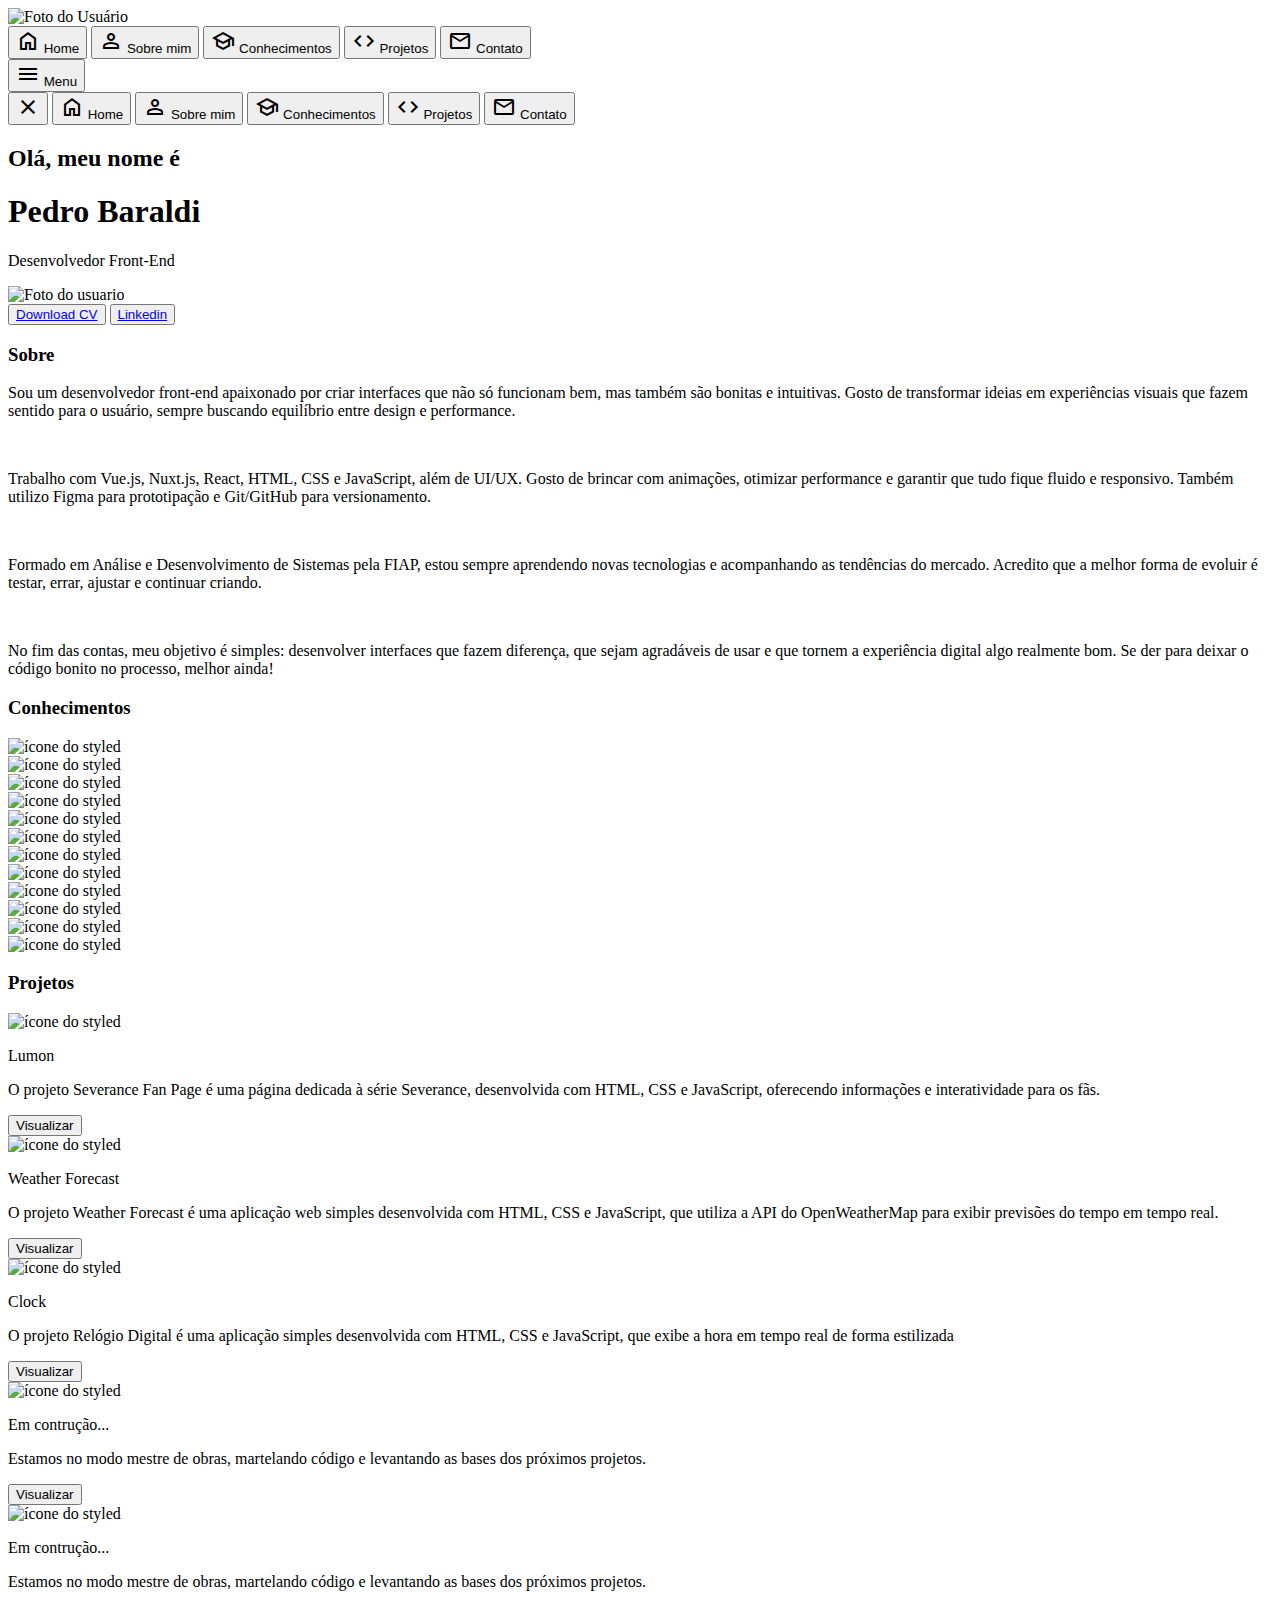
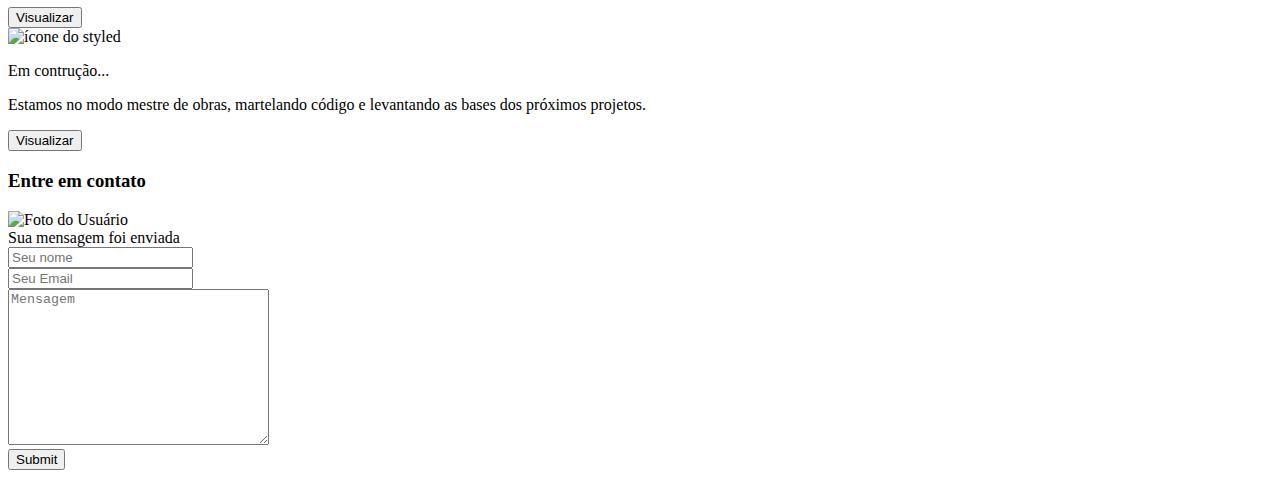
==== index.html @ 001a25ea "Add files via upload" ====
<!DOCTYPE html>
<html lang="en">

<head>
  <meta charset="UTF-8">
  <meta name="viewport" content="width=device-width, initial-scale=1.0">
  <title>Portifólio | Pedro Baraldi</title>
  <link rel="stylesheet" href="./style.css">
  <link rel="icon" type="image/x-icon" href="./img/favicon.png">
  <link rel="stylesheet"
    href="https://fonts.googleapis.com/css2?family=Material+Symbols+Outlined:opsz,wght,FILL,GRAD@48,400,0,0" />

</head>

<body>
  <aside class="sidebar">
    <header class="sidebar-header">
      <img class="logo-img" src="./img/home-img.png" alt="Foto do Usuário" />
    </header>
    <nav>
      <button onclick="scrollToSection('home')">
        <span>
          <i class="material-symbols-outlined">Home</i>
          <span>Home</span>
        </span>
      </button>
      <button onclick="scrollToSection('about')">
        <span>
          <i class="material-symbols-outlined">person</i>
          <span>Sobre mim</span>
        </span>
      </button>
      <button onclick="scrollToSection('skills')">
        <span>
          <i class="material-symbols-outlined">School</i>
          <span>Conhecimentos</span>
        </span>
      </button>
      <button onclick="scrollToSection('projects')">
        <span>
          <i class="material-symbols-outlined">code</i>
          <span>Projetos</span>
        </span>
      </button>
      <button onclick="scrollToSection('contact')">
        <span>
          <i class="material-symbols-outlined">email</i>
          <span>Contato</span>
        </span>
      </button>
    </nav>
  </aside>
  <!-- Criando um menu mobile -->
  <button class="button-mobile" onclick="toggleMenu()">
    <i class="material-symbols-outlined">menu</i>
    <span>Menu</span>
  </button>
  <nav class="menu-mobile" id="menu-mobile">
    <button onclick="toggleMenu()" class="button-close">
      <span><i class="material-symbols-outlined">close</i></span>
    </button>
    <button onclick="scrollToSection('home')">
      <span>
        <i class="material-symbols-outlined">Home</i>
        <span>Home</span>
      </span>
    </button>
    <button onclick="scrollToSection('about')">
      <span>
        <i class="material-symbols-outlined">person</i>
        <span>Sobre mim</span>
      </span>
    </button>
    <button onclick="scrollToSection('skills')">
      <span>
        <i class="material-symbols-outlined">School</i>
        <span>Conhecimentos</span>
      </span>
    </button>
    <button onclick="scrollToSection('projects')">
      <span>
        <i class="material-symbols-outlined">code</i>
        <span>Projetos</span>
      </span>
    </button>
    <button onclick="scrollToSection('contact')">
      <span>
        <i class="material-symbols-outlined">email</i>
        <span>Contato</span>
      </span>
    </button>

  </nav>
  <main class="main">

    <section id="home">
      <div class="parent-home">

        <div class="div1-home">

          <h2>Olá, meu nome é</h2>

          <h1 class="cssanimation typing">Pedro Baraldi</h1>
          <p>Desenvolvedor Front-End</p>
        </div>

        <div class="div2-home">

          <img class="photo" src="./img/home-img.png" alt="Foto do usuario">
        </div>

        <div class="div4-home">

          <button class="home-button">
            <a class="download" href="./download/Curriculo.pdf" download="Curriculo">
              <span>Download CV</span>
            </a>
          </button>

          <button class="home-button">
            <a class="linkedin" href="https://www.linkedin.com/in/pedro-baraldi-sa/">
              <span>Linkedin</span>
            </a>
          </button>

        </div>
      </div>


      <section id="about">
        <div class="parent-about">




          <div class="text-about">
            <div class="div1-about">
              <h3>Sobre</h3>
            </div>
            <p class="p-about">
              Sou um desenvolvedor front-end apaixonado por criar interfaces que não só funcionam bem, mas
              também são bonitas e intuitivas. Gosto de transformar ideias em experiências visuais que fazem sentido
              para o usuário, sempre buscando equilíbrio entre design e performance.
            </p>
            <br>
            <p class="p-about">
              Trabalho com Vue.js, Nuxt.js, React, HTML, CSS e JavaScript, além de UI/UX. Gosto de brincar com
              animações, otimizar performance e garantir que tudo fique fluido e responsivo. Também utilizo Figma
              para prototipação e Git/GitHub para versionamento.
            </p>
            <br>
            <p class="p-about">
              Formado em Análise e Desenvolvimento de Sistemas pela FIAP, estou sempre aprendendo novas
              tecnologias e acompanhando as tendências do mercado. Acredito que a melhor forma de evoluir é
              testar, errar, ajustar e continuar criando.
            </p>
            <br>
            <p class="p-about">
              No fim das contas, meu objetivo é simples: desenvolver interfaces que fazem diferença, que sejam
              agradáveis de usar e que tornem a experiência digital algo realmente bom. Se der para deixar o código
              bonito no processo, melhor ainda!
            </p>
          </div>

        </div>
      </section>

      <section id="skills">



        <div class="parent-skills">

          <div class="div1-skills">
            <h3>Conhecimentos</h3>
            <p></p>
          </div>



          <div class="div3-skills">
            <article class="article-skills">
              <img src="./img/html.png" alt="ícone do styled" />

            </article>

            <article class="article-skills">
              <img src="./img/css.png" alt="ícone do styled" />

            </article>

            <article class="article-skills">
              <img src="./img/javascript.png" alt="ícone do styled" />

            </article>

            <article class="article-skills">
              <img src="./img/sass.png" alt="ícone do styled" />

            </article>

            <article class="article-skills">
              <img src="./img/react.png" alt="ícone do styled" />

            </article>

            <article class="article-skills">
              <img src="./img/nextjs.png" alt="ícone do styled" />

            </article>

            <article class="article-skills">
              <img src="./img/vue.png" alt="ícone do styled" />

            </article>

            <article class="article-skills">
              <img src="./img/nuxt.png" alt="ícone do styled" />

            </article>

            <article class="article-skills">
              <img src="./img/firebase.png" alt="ícone do styled" />

            </article>

            <article class="article-skills">
              <img src="./img/figma.png" alt="ícone do styled" />

            </article>

            <article class="article-skills">
              <img src="./img/git.png" alt="ícone do styled" />

            </article>

            <article class="article-skills">
              <img src="./img/sql.png" alt="ícone do styled" />

            </article>

          </div>


        </div>

      </section>



      <section id="projects">


        <div class="parent-projects">
          <div class="div1-projects">
            <h3>Projetos</h3>
          </div>
          <div class="card-projects">
            <div class="card-details">
              <img src="./img/lumon.png" width="110px" height="110px" alt="ícone do styled" />
              <p class="text-title">Lumon</p>
              <p class="text-body">O projeto Severance Fan Page é uma página dedicada à série Severance, desenvolvida
                com HTML, CSS e JavaScript, oferecendo informações e interatividade para os fãs.</p>
            </div>
            <button class="card-button"
              onclick="window.location.href='https://github.com/pedrobaraldi/SeveranceSite'">Visualizar</button>
          </div>
          <div class="card-projects">
            <div class="card-details">
              <img src="./img/clima.png" alt="ícone do styled" />
              <p class="text-title">Weather Forecast</p>
              <p class="text-body">O projeto Weather Forecast é uma aplicação web simples desenvolvida com HTML, CSS e
                JavaScript, que utiliza a API do OpenWeatherMap para exibir previsões do tempo em tempo real.</p>
            </div>
            <button class="card-button"
              onclick="window.location.href='https://pedrobaraldi.github.io/WeatherForecast/'">Visualizar</button>
          </div>
          <div class="card-projects">
            <div class="card-details">
              <img src="./img/relogio.png" alt="ícone do styled" />
              <p class="text-title">Clock</p>
              <p class="text-body">O projeto Relógio Digital é uma aplicação simples desenvolvida com HTML, CSS e
                JavaScript, que exibe a hora em tempo real de forma estilizada</p>
            </div>
            <button class="card-button"
              onclick="window.location.href='https://github.com/pedrobaraldi/Projetos-Portifolio/tree/main/Relogio'">Visualizar</button>
          </div>
          <div class="card-projects">
            <div class="card-details">
              <img src="./img/construcao.png" alt="ícone do styled" />
              <p class="text-title">Em contrução...</p>
              <p class="text-body">Estamos no modo mestre de obras, martelando código e levantando as bases dos próximos
                projetos.</p>
            </div>
            <button class="card-button" onclick="window.location.href='#link'">Visualizar</button>
          </div>
          <div class="card-projects">
            <div class="card-details">
              <img src="./img/construcao.png" alt="ícone do styled" />
              <p class="text-title">Em contrução...</p>
              <p class="text-body">Estamos no modo mestre de obras, martelando código e levantando as bases dos próximos
                projetos.</p>
            </div>
            <button class="card-button" onclick="window.location.href='#link'">Visualizar</button>
          </div>
          <div class="card-projects">
            <div class="card-details">
              <img src="./img/construcao.png" alt="ícone do styled" />
              <p class="text-title">Em contrução...</p>
              <p class="text-body">Estamos no modo mestre de obras, martelando código e levantando as bases dos próximos
                projetos.</p>
            </div>
            <button class="card-button" onclick="window.location.href='#link'">Visualizar</button>
          </div>
        </div>


      </section>




      <section id="contact">
        <div class="parent-contact">
          <h3>Entre em contato</h3>
          <div class="div2-contact">

            <img class="contact-img" src="./img/contact-img.png" alt="Foto do Usuário" />
          </div>

          <div class="div3-contact">
            <div class="container">
              <form action="" id="contactForm">
                <div class="alert">Sua mensagem foi enviada</div>

                <div class="inputBox">
                  <input type="text" id="name" placeholder="Seu nome" />
                </div>

                <div class="inputBox">
                  <input type="email" id="emailid" placeholder="Seu Email" />
                </div>

                <div class="inputBox">
                  <textarea id="msgContent" cols="30" rows="10" placeholder="Mensagem"></textarea>
                </div>

                <div class="inputBox">
                  <button type="submit">Submit</button>
                </div>
              </form>
            </div>

          </div>
        </div>
        </div>
      </section>




  </main>

  <script type="text/javascript" src="https://cdn.jsdelivr.net/npm/@emailjs/browser@4/dist/email.min.js">
  </script>
  <script type="text/javascript">
    (function () {
      emailjs.init({
        publicKey: "7gn5rZ15B04XRr24m",
      });
    })();
  </script>
  <script src="https://cdnjs.cloudflare.com/ajax/libs/firebase/7.14.1-0/firebase.js"></script>
  <script src="script.js"></script>
</body>

</html>
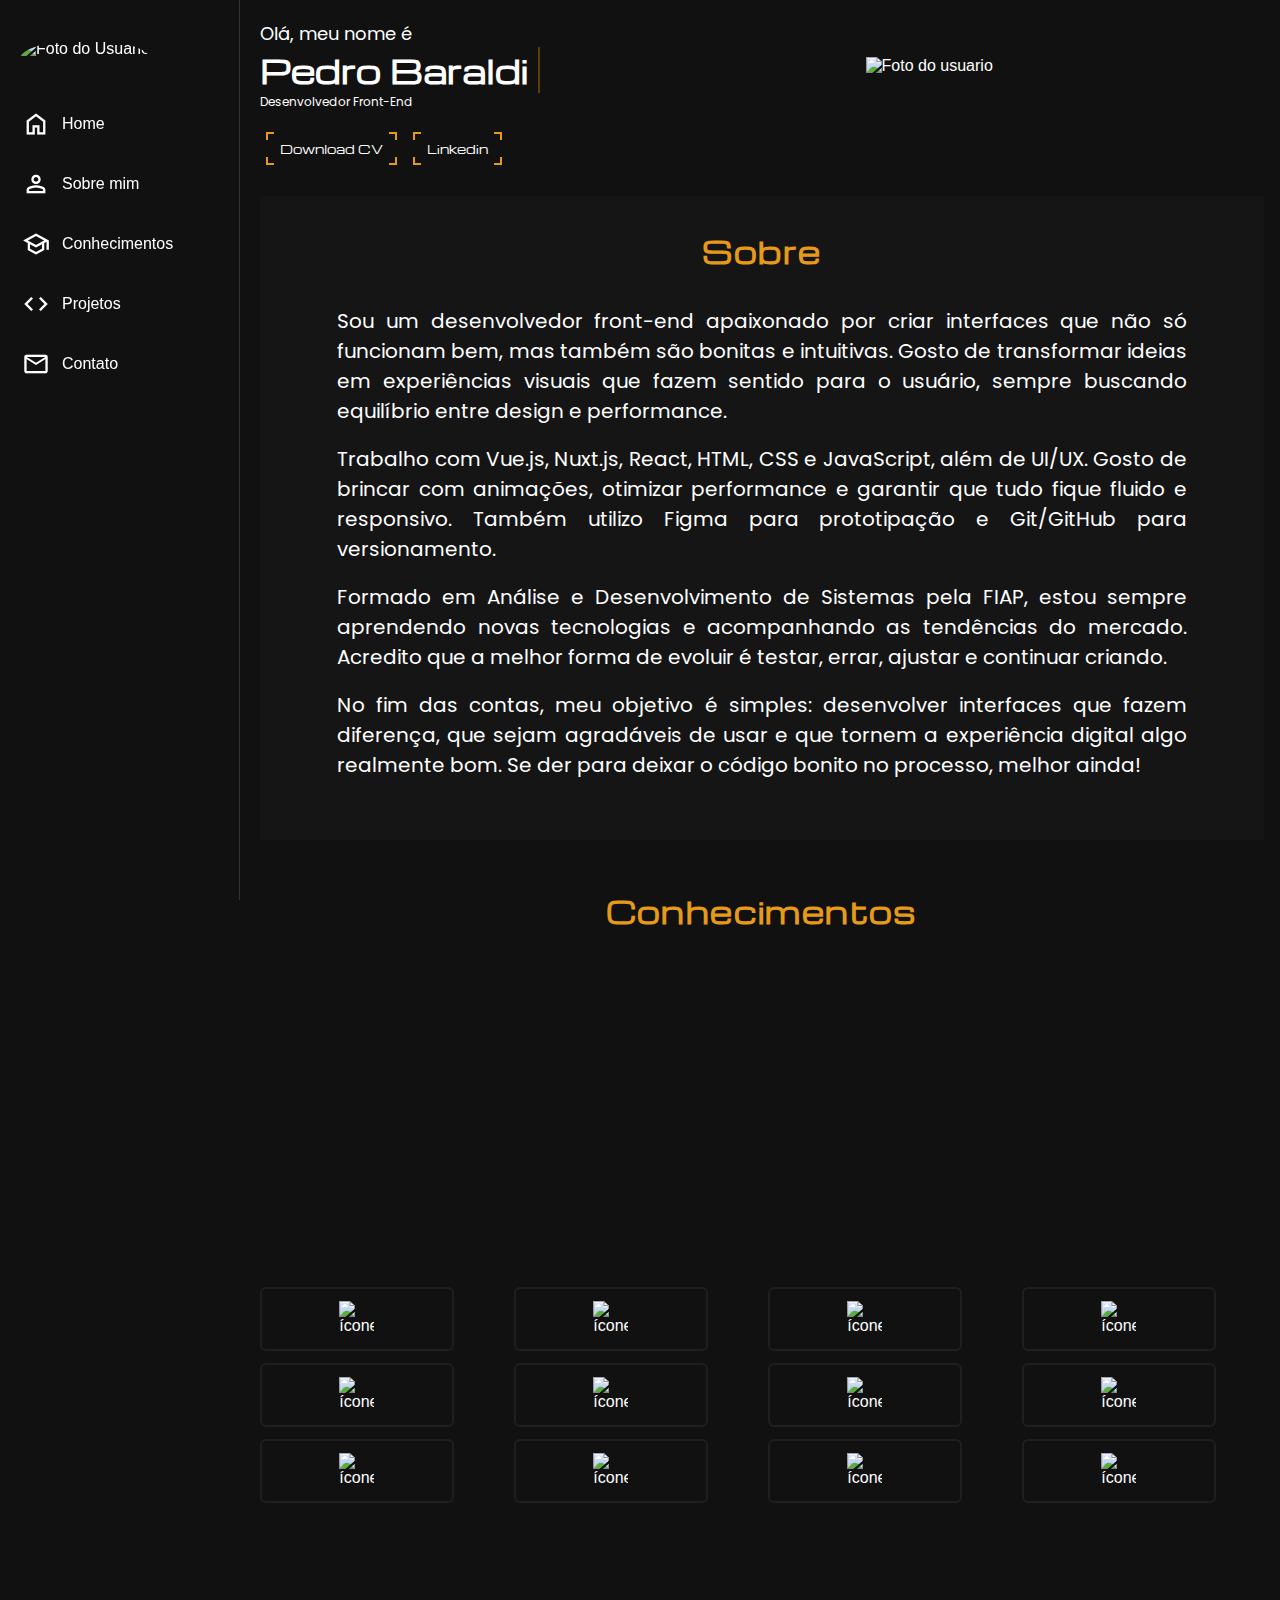
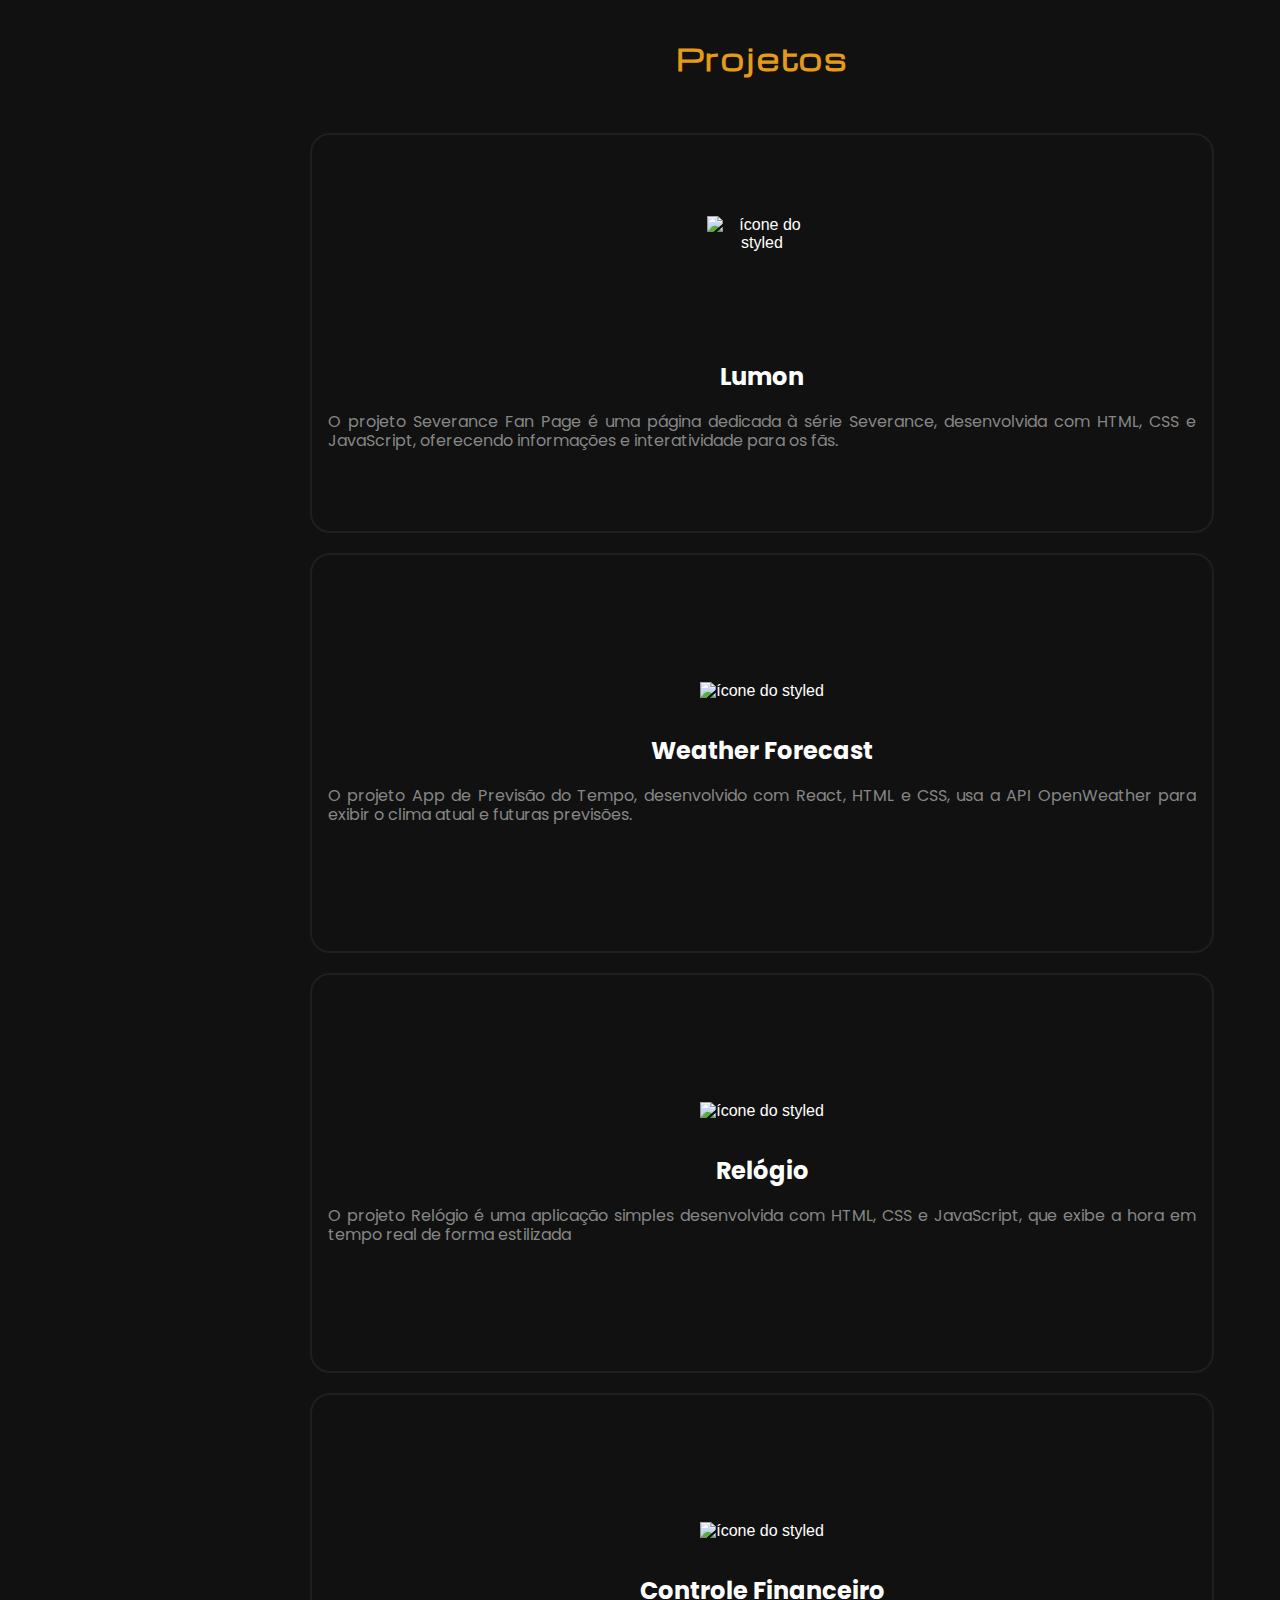
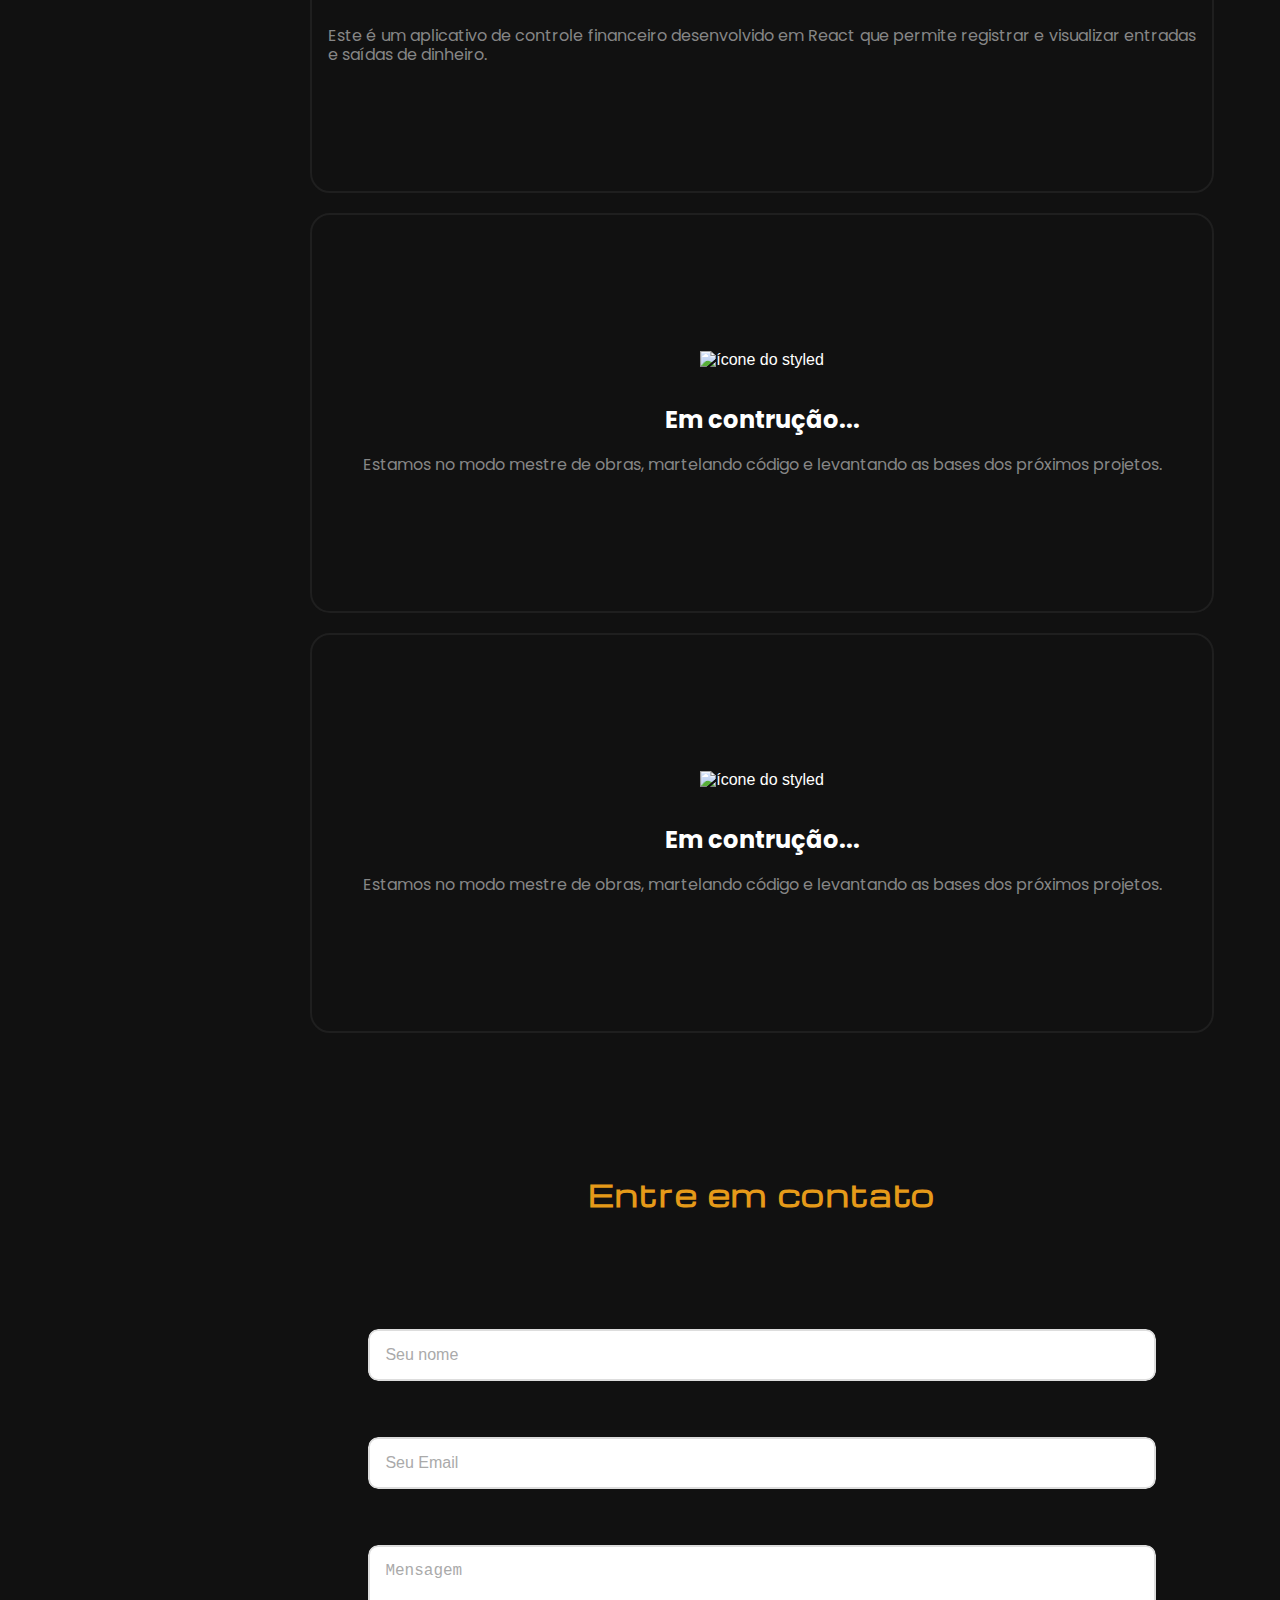
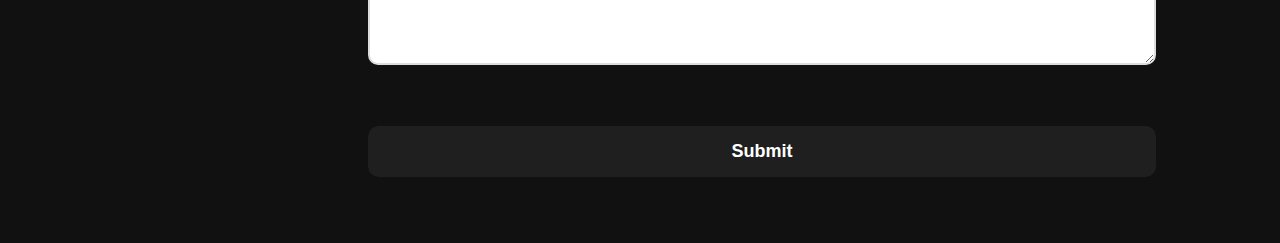
==== commit 3c39714e: "Add files via upload" ====
--- a/index.html
+++ b/index.html
@@ -269,30 +269,28 @@
             <div class="card-details">
               <img src="./img/clima.png" alt="ícone do styled" />
               <p class="text-title">Weather Forecast</p>
-              <p class="text-body">O projeto Weather Forecast é uma aplicação web simples desenvolvida com HTML, CSS e
-                JavaScript, que utiliza a API do OpenWeatherMap para exibir previsões do tempo em tempo real.</p>
+              <p class="text-body">O projeto App de Previsão do Tempo, desenvolvido com React, HTML e CSS, usa a API OpenWeather para exibir o clima atual e futuras previsões.</p>
             </div>
             <button class="card-button"
-              onclick="window.location.href='https://pedrobaraldi.github.io/WeatherForecast/'">Visualizar</button>
+              onclick="window.location.href='https://github.com/pedrobaraldi/weather-forecast'">Visualizar</button>
           </div>
           <div class="card-projects">
             <div class="card-details">
               <img src="./img/relogio.png" alt="ícone do styled" />
-              <p class="text-title">Clock</p>
-              <p class="text-body">O projeto Relógio Digital é uma aplicação simples desenvolvida com HTML, CSS e
+              <p class="text-title">Relógio</p>
+              <p class="text-body">O projeto Relógio é uma aplicação simples desenvolvida com HTML, CSS e
                 JavaScript, que exibe a hora em tempo real de forma estilizada</p>
             </div>
             <button class="card-button"
-              onclick="window.location.href='https://github.com/pedrobaraldi/Projetos-Portifolio/tree/main/Relogio'">Visualizar</button>
-          </div>
-          <div class="card-projects">
-            <div class="card-details">
-              <img src="./img/construcao.png" alt="ícone do styled" />
-              <p class="text-title">Em contrução...</p>
-              <p class="text-body">Estamos no modo mestre de obras, martelando código e levantando as bases dos próximos
-                projetos.</p>
-            </div>
-            <button class="card-button" onclick="window.location.href='#link'">Visualizar</button>
+              onclick="window.location.href='https://github.com/pedrobaraldi/relogio'">Visualizar</button>
+          </div>
+          <div class="card-projects">
+            <div class="card-details">
+              <img src="./img/controle_financeiro.png" alt="ícone do styled" />
+              <p class="text-title">Controle Financeiro</p>
+              <p class="text-body">Este é um aplicativo de controle financeiro desenvolvido em React que permite registrar e visualizar entradas e saídas de dinheiro.</p>
+            </div>
+            <button class="card-button" onclick="window.location.href='https://github.com/pedrobaraldi/controle-financeiro'">Visualizar</button>
           </div>
           <div class="card-projects">
             <div class="card-details">
--- a/style.css
+++ b/style.css
@@ -0,0 +1,1420 @@
+@import url("https://fonts.googleapis.com/css2?family=Poppins:ital,wght@0,100;0,200;0,300;0,400;0,500;0,600;0,700;0,800;0,900;1,100;1,200;1,300;1,400;1,500;1,600;1,700;1,800;1,900&display=swap");
+@import url("https://fonts.googleapis.com/css2?family=Michroma&display=swap");
+
+
+* {
+    box-sizing: border-box;
+}
+
+body {
+    margin: 0;
+    font-family: sans-serif;
+    background-color: #111111;
+    color: #fff;
+}
+
+p {
+    margin: 0;
+    font-size: 26px;
+    font-weight: 400;
+    font-family: "Poppins", serif;
+}
+
+h1 {
+    margin: 0;
+    font-size: 76px;
+    font-family: "Michroma", serif;
+}
+
+h2 {
+    margin: 0;
+    font-size: 36px;
+    font-weight: 400;
+    font-family: "Poppins", serif;
+}
+
+h3 {
+    font-family: "Michroma", serif;
+    margin: 0;
+    font-size: 36px;
+    font-weight: 700;
+    margin-bottom: 60px;
+    position: relative;
+    letter-spacing: 0.1rem;
+    color: #e59a19;
+}
+
+h4 {
+    margin: 0;
+    font-size: 32px;
+    font-weight: 400;
+}
+
+body {
+    --sb-track-color: #111111;
+    --sb-thumb-color: #e59a19;
+    --sb-size: 8px;
+}
+
+body::-webkit-scrollbar {
+    width: var(--sb-size);
+}
+
+body::-webkit-scrollbar-track {
+    background: var(--sb-track-color);
+    border-radius: 4px;
+}
+
+body::-webkit-scrollbar-thumb {
+    background: var(--sb-thumb-color);
+    border-radius: 4px;
+}
+
+@supports not selector(::-webkit-scrollbar) {
+    body {
+        scrollbar-color: var(--sb-thumb-color) var(--sb-track-color);
+    }
+}
+
+
+
+.border {
+    border: 1px solid red;
+}
+
+.sidebar {
+    position: fixed;
+    top: 0;
+    display: flex;
+    flex-direction: column;
+    align-items: flex-start;
+    width: 240px;
+    height: 100%;
+    padding: 40px 10px 30px 10px;
+    border-right: 1px solid #2f3336;
+    transition: all 0.35s;
+}
+
+.sidebar-header {
+    width: 100%;
+    margin-bottom: 16px;
+}
+
+.logo-img {
+    margin-left: 10px;
+    width: 38px;
+    min-height: 38px;
+    border-radius: 50%;
+    object-fit: cover;
+    transition: transform 0.4s;
+}
+
+.logo-img:hover {
+    transform: scale(1.5);
+}
+
+.sidebar button {
+    height: 60px;
+    background: transparent;
+    border: 0;
+    font-family: inherit;
+    color: inherit;
+    cursor: pointer;
+    text-align: left;
+    padding: 0;
+}
+
+.sidebar button>span {
+    display: inline-flex;
+    align-items: center;
+    gap: 12px;
+    height: 48px;
+    padding: 0 16px 0 12px;
+    border-radius: 24px;
+    line-height: 1;
+    transition: all 0.2s;
+}
+
+.sidebar button:hover>span {
+    background-color: rgba(255, 255, 255, 0.08);
+}
+
+.sidebar button i {
+    position: relative;
+    font-size: 28px;
+    transition: 0.2s;
+}
+
+.sidebar button span {
+    font-size: 16px;
+}
+
+.sidebar>nav {
+    /* fle-grow, flex-shrink, flex-basis */
+    flex: 1 1 auto;
+    display: flex;
+    flex-direction: column;
+    width: 100%;
+}
+
+.main {
+    margin-left: 250px;
+    margin-right: 6px;
+    overflow: hidden;
+}
+
+/* ajustando sidebar com apenas os icones */
+
+@media (width<920px) {
+    .sidebar {
+        width: 72px;
+    }
+
+    .sidebar button>span {
+        width: 50px;
+    }
+
+    .sidebar button>span>span {
+        opacity: 0;
+        visibility: hidden;
+    }
+
+    .main {
+        transition: margin 0.4s;
+        margin-left: 80px;
+    }
+}
+
+.button-mobile {
+    display: none;
+    align-self: flex-start;
+    align-items: center;
+    margin: 16px;
+    background: transparent;
+    border: 0;
+    color: #fff;
+}
+
+.button-mobile span {
+    font-size: 20px;
+    margin-left: 8px;
+}
+
+.button-close span i {
+    font-size: 42px;
+}
+
+.menu-mobile {
+    display: none;
+}
+
+.menu-mobile-active {
+    width: 100vw;
+    height: 100vh;
+    background-color: #000;
+    z-index: 99;
+    position: fixed;
+    top: 0;
+    left: 0;
+    display: flex;
+    flex-direction: column;
+    align-items: center;
+    justify-content: center;
+    overflow: hidden;
+}
+
+.menu-mobile-active button {
+    background: transparent;
+    border: 0;
+    color: inherit;
+    margin-bottom: 16px;
+}
+
+.menu-mobile-active button>span {
+    display: inline-flex;
+    align-items: center;
+}
+
+.mobile-text {
+    font-size: 22px;
+    margin-left: 8px;
+}
+
+@media (max-width: 480px) {
+    .sidebar {
+        display: none;
+    }
+
+    .button-mobile {
+        display: flex;
+    }
+
+    .main {
+        margin-left: 6px;
+    }
+}
+
+
+.parent-home {
+    padding: 120px 60px 120px 60px;
+    display: grid;
+    grid-template-columns: repeat(2, 1fr);
+    grid-template-rows: repeat(1, 1fr);
+    gap: 8px;
+}
+
+.div1-home {
+    display: flex;
+    flex-direction: column;
+    align-items: start;
+    justify-content: center;
+}
+
+.div2-home {
+    grid-row: span 2 / span 2;
+    display: flex;
+    justify-content: center;
+    align-items: center;
+}
+
+.photo {
+    width: 70%;
+}
+
+.cssanimation,
+.cssanimation span {
+    animation-duration: 1s;
+    animation-fill-mode: both;
+}
+
+.cssanimation span {
+    display: inline-block;
+}
+
+.typing {
+    width: 650px;
+    margin: 0px;
+    overflow: hidden;
+    white-space: nowrap;
+    border-right: 2px solid #5b3d0a;
+    animation: typing 2s steps(12, end), cursor 0.5s steps(12, end) infinite;
+}
+
+@keyframes typing {
+    from {
+        width: 0;
+    }
+}
+
+@keyframes cursor {
+    50% {
+        border-color: transparent;
+    }
+}
+
+.download {
+    position: relative;
+    display: inline-block;
+    padding: 15px 30px;
+    border: 2px solid #e59a19;
+    color: #fefefe;
+    text-decoration: none;
+    font-weight: 600;
+    font-size: 20px;
+}
+
+.download::before {
+    content: "";
+    position: absolute;
+    top: 6px;
+    left: -2px;
+    width: calc(100% + 4px);
+    height: calc(100% - 12px);
+    background-color: #111111;
+    transition: 0.3s ease-in-out;
+    transform: scaleY(1);
+}
+
+.download:hover::before {
+    transform: scaleY(0);
+}
+
+.download::after {
+    content: "";
+    position: absolute;
+    left: 6px;
+    top: -2px;
+    height: calc(100% + 4px);
+    width: calc(100% - 12px);
+    background-color: #111111;
+    transition: 0.3s ease-in-out;
+    transform: scaleX(1);
+    transition-delay: 0.3s;
+}
+
+.download:hover::after {
+    transform: scaleX(0);
+}
+
+.download span {
+    position: relative;
+    z-index: 3;
+    font-family: "Michroma", serif;
+    font-weight: 500;
+}
+
+.linkedin {
+    position: relative;
+    display: inline-block;
+    padding: 15px 30px;
+    border: 2px solid #e59a19;
+    color: #fefefe;
+    text-decoration: none;
+    font-weight: 600;
+    font-size: 20px;
+}
+
+.linkedin::before {
+    content: "";
+    position: absolute;
+    top: 6px;
+    left: -2px;
+    width: calc(100% + 4px);
+    height: calc(100% - 12px);
+    background-color: #111111;
+    transition: 0.3s ease-in-out;
+    transform: scaleY(1);
+}
+
+.linkedin:hover::before {
+    transform: scaleY(0);
+}
+
+.linkedin::after {
+    content: "";
+    position: absolute;
+    left: 6px;
+    top: -2px;
+    height: calc(100% + 4px);
+    width: calc(100% - 12px);
+    background-color: #111111;
+    transition: 0.3s ease-in-out;
+    transform: scaleX(1);
+    transition-delay: 0.3s;
+}
+
+.linkedin:hover::after {
+    transform: scaleX(0);
+}
+
+.linkedin span {
+    position: relative;
+    z-index: 3;
+    font-family: "Michroma", serif;
+    font-weight: 500;
+}
+
+.home-button {
+    text-decoration: none;
+    background-color: #111111;
+    border: none;
+}
+
+
+#about {
+    padding: 120px 60px 120px 60px;
+}
+
+.text-about {
+    padding: 120px 60px 120px 60px;
+    background-color: #151515;
+}
+
+.p-about {
+    margin-left: 15%;
+    margin-right: 15%;
+    font-size: 20px;
+    text-align: justify;
+}
+
+.parent-about {
+    display: grid;
+    grid-template-columns: (1, 1fr);
+    grid-template-rows: (2, 1fr);
+    gap: 8px;
+}
+
+.div1-about {
+    height: 50px;
+
+    display: flex;
+    justify-content: center;
+    align-items: center;
+}
+
+.div2-about {
+    justify-content: center;
+    align-items: center;
+    text-align: justify;
+}
+
+.parent-skills {
+    padding: 120px 60px 120px 60px;
+    display: grid;
+    grid-template-columns: (2, 1fr);
+    grid-template-rows: (1, 1fr);
+    gap: 8px;
+}
+
+.div1-skills {
+    position: relative;
+    /* Permite que o texto seja posicionado de forma absoluta dentro desta div */
+    grid-row-start: 2;
+    min-height: 100px;
+    /* Define uma altura mínima para evitar mudanças no layout */
+
+    /* Centraliza o texto */
+}
+
+.div1-skills p {
+    position: absolute;
+    text-align: justify;
+    margin: 0;
+    /* Remove margens padrão */
+    padding: 10px;
+    /* Adiciona um pouco de padding para evitar que o texto encoste nas bordas */
+    font-size: 20px;
+    /* Define um tamanho fixo para o texto */
+    max-width: 90%;
+    /* Garante que o texto não ultrapasse a largura da div */
+    word-wrap: break-word;
+    /* Permite que o texto quebre em várias linhas se necessário */
+    white-space: normal;
+    /* Permite que o texto quebre em várias linhas */
+    overflow: hidden;
+    /* Garante que o texto não ultrapasse o quadrado azul */
+    color: #979eaa;
+}
+
+.div3-skills {
+    grid-row-start: 2;
+    display: grid;
+    grid-template-rows: (3, 1fr);
+    grid-template-columns: repeat(4, 1fr);
+    gap: 12px;
+}
+
+.article-skills {
+    background-color: #111111;
+    display: flex;
+    align-items: center;
+    justify-content: center;
+    width: 80%;
+    height: 10rem;
+    border-radius: 6px;
+    position: relative;
+    border: 2px solid#1F1F1F;
+    transition: border 0.4s ease-in-out;
+}
+
+.article-skills:hover {
+    border: 2px solid#5b3d0a;
+    box-shadow: inset 0px 0px 15px 0px #5b3d0a;
+}
+
+.article-skills img {
+    display: block;
+    margin: 0;
+    padding: 0;
+    width: 70px;
+    height: 70px;
+}
+
+#contact {
+    padding: 120px 60px 120px 60px;
+}
+
+.parent-contact {
+    display: grid;
+    grid-template-columns: (2, 1fr);
+    grid-template-rows: (2, 1fr);
+    gap: 8px;
+}
+
+.div2-contact {
+    grid-row-start: 2;
+
+    display: flex;
+
+    justify-content: center;
+    align-items: center;
+}
+
+.div3-contact {
+    grid-row-start: 2;
+}
+
+.container {
+    width: 100%;
+    height: 60vh;
+    padding: 20px;
+    border-radius: 20px;
+
+    /* Fundo claro */
+    display: flex;
+    justify-content: space-evenly;
+    align-items: center;
+    flex-direction: column;
+
+    /* Sombra suave */
+}
+
+.container form {
+    width: 100%;
+    height: 100%;
+    display: flex;
+    justify-content: space-evenly;
+    align-items: center;
+    flex-direction: column;
+}
+
+.inputBox {
+    width: 80%;
+    /* Largura reduzida para melhor estética */
+    margin: 10px 0;
+    border-radius: 10px;
+    /* Bordas mais arredondadas */
+    overflow: hidden;
+}
+
+.inputBox input[type="text"],
+.inputBox input[type="email"],
+.inputBox textarea {
+    width: 100%;
+    border-radius: 10px;
+    border: 2px solid #ddd;
+    /* Borda mais suave */
+    padding: 15px;
+    font-size: 16px;
+    color: #333;
+    outline: none;
+    transition: border-color 0.3s ease;
+}
+
+.inputBox input[type="text"]:focus,
+.inputBox input[type="email"]:focus,
+.inputBox textarea:focus {
+    border-color: #e59a19;
+    /* Cor de destaque ao focar */
+}
+
+.inputBox textarea {
+    height: 120px;
+    resize: vertical;
+}
+
+.inputBox button {
+    width: 100%;
+    padding: 15px 20px;
+    border: none;
+    background: #1f1f1f;
+    /* Azul moderno */
+    color: #fff;
+    font-size: 18px;
+    font-weight: bold;
+    cursor: pointer;
+    border-radius: 10px;
+    transition: background 0.5s ease;
+}
+
+.inputBox button:hover {
+    background: #e59a19;
+    /* Azul mais escuro ao passar o mouse */
+}
+
+::placeholder {
+    font-size: 16px;
+    color: #aaa;
+    /* Placeholder mais suave */
+}
+
+.alert {
+    width: 100%;
+    background: #0a5b15;
+    padding: 10px 20px;
+    border-radius: 5px;
+    text-align: center;
+    font-size: 18px;
+    font-weight: 700;
+    display: none;
+}
+
+#projects {
+    padding: 120px 60px;
+}
+
+.parent-projects {
+    display: grid;
+    grid-template-columns: repeat(3, 1fr);
+    /* 5 colunas sem repeat */
+    grid-template-rows: auto auto;
+    /* 2 linhas sem repeat */
+    gap: 20px;
+}
+
+.div1-projects {
+    height: 50px;
+
+    display: flex;
+    justify-content: center;
+    align-items: center;
+    grid-column: 1 / -1;
+    /* Ocupa todas as colunas */
+}
+
+.card-projects {
+    width: 100%;
+    /* Largura total da célula do grid */
+    height: 400px;
+    /* Altura fixa */
+    border-radius: 20px;
+    background: transparent;
+    position: relative;
+    padding: 1.8rem;
+    border: 2px solid #1f1f1f;
+    transition: 0.5s ease-out;
+    display: flex;
+    flex-direction: column;
+    align-items: center;
+    text-align: center;
+    transition: border 0.4s ease-in-out;
+}
+
+.card-details {
+    color: #fff;
+    height: 100%;
+    gap: 0.5em;
+    display: flex;
+    flex-direction: column;
+    justify-content: center;
+    align-items: center;
+}
+
+.card-details img {
+    max-width: 100%;
+    /* Garante que a imagem não ultrapasse o card */
+    height: auto;
+    margin-bottom: 15px;
+    /* Espaço abaixo da imagem */
+}
+
+.card-button {
+    transform: translate(-50%, 125%);
+    width: 60%;
+    border-radius: 1rem;
+    border: none;
+    background-color: #e59a19;
+    color: #fff;
+    font-size: 1rem;
+    padding: 0.5rem 1rem;
+    position: absolute;
+    left: 50%;
+    bottom: 0;
+    opacity: 0;
+    transition: 0.3s ease-out;
+    cursor: pointer;
+    text-decoration: none;
+    /* Remove sublinhado do link */
+}
+
+.text-body {
+    color: rgb(134, 134, 134);
+    overflow: hidden;
+    text-overflow: ellipsis;
+    display: -webkit-box;
+    -webkit-line-clamp: 7;
+    /* Limita o texto a 3 linhas */
+    -webkit-box-orient: vertical;
+    line-height: 1.2;
+    /* Espaçamento entre linhas */
+    max-width: 100%;
+    /* Limita a largura do texto */
+    font-size: 1em;
+    text-align: justify;
+}
+
+.text-title {
+    font-size: 1.5em;
+    font-weight: bold;
+    margin: 10px 0;
+    /* Espaçamento consistente */
+}
+
+/* Hover */
+.card-projects:hover {
+    cursor: pointer;
+    border-color: #e59a19;
+    box-shadow: inset 0px 0px 20px 0px #5b3d0a;
+}
+
+.card-projects:hover .card-button {
+    transform: translate(-50%, 50%);
+    opacity: 1;
+}
+
+.contact-img {
+    width: 500px;
+    height: 500px;
+}
+
+@media (max-width: 1250px) {
+    .article-skills {
+        width: 100%;
+        height: 12rem;
+    }
+
+    .article-skills img {
+        width: 60px;
+        height: 60px;
+    }
+
+    .parent-skills {
+        display: grid;
+        grid-template-columns: 1fr;
+        /* Uma coluna */
+        grid-template-rows: 0.9fr 0.9fr;
+        /* Duas linhas de tamanho igual */
+        padding: 40px 30px;
+    }
+
+    /* Div 1 */
+    .div1-skills {
+        grid-column: 1 / 2;
+        /* Coloca na primeira coluna */
+        grid-row: 1;
+        /* Coloca na primeira linha */
+    }
+
+    /* Div 3 */
+    .div3-skills {
+        grid-column: 1 / 2;
+        /* Coloca na primeira coluna */
+        grid-row: 2;
+        /* Coloca na segunda linha */
+    }
+}
+
+/* 1440px */
+@media (max-width: 1440px) {
+    h1 {
+        font-size: 52px;
+    }
+
+    h2 {
+        font-size: 30px;
+    }
+
+    p {
+        font-size: 20px;
+    }
+
+    .parent-home {
+        grid-template-columns: 1fr 1fr;
+        padding: 60px 30px;
+    }
+
+    .div2-home {
+        grid-row: span 1;
+    }
+
+    .photo {
+        width: 60%;
+    }
+
+    .typing {
+        width: 450px;
+    }
+
+    .text-about {
+        padding: 60px 30px;
+    }
+
+    .p-about {
+        margin-left: 5%;
+        margin-right: 5%;
+    }
+
+    .div3-skills {
+        grid-template-columns: repeat(4, 2fr);
+    }
+
+    .article-skills {
+        width: 100%;
+        height: 8rem;
+    }
+
+    .article-skills img {
+        width: 60px;
+        height: 60px;
+    }
+
+    .parent-projects {
+        grid-template-columns: repeat(3, 1fr);
+    }
+
+    .card-projects {
+        width: 100%;
+        /* Largura total da célula do grid */
+        height: 400px;
+        padding: 1rem;
+    }
+
+    .card-button {
+        .contact-img {
+            display: none;
+        }
+
+        .container {
+            height: auto;
+        }
+
+        .home-image {
+            width: 80%;
+        }
+    }
+}
+
+@media (max-width: 1400px) {
+    .contact-img {
+        display: none;
+    }
+
+    .div2-contact {
+        display: none;
+    }
+}
+
+/* 1024px */
+@media (max-width: 1024px) {
+    h1 {
+        font-size: 46px;
+    }
+
+    .typing {
+        width: 395px;
+    }
+
+    h2 {
+        font-size: 26px;
+    }
+
+    p {
+        font-size: 18px;
+    }
+
+    .p-about {
+        font-size: 18px;
+    }
+
+    .photo {
+        display: none;
+    }
+
+    .parent-home {
+        grid-template-columns: 2fr 1fr;
+        padding: 50px 20px;
+    }
+
+    .article-skills {
+        width: 100%;
+        height: 8rem;
+    }
+
+    .article-skills img {
+        width: 60px;
+        height: 60px;
+    }
+
+    .parent-projects {
+        grid-template-columns: repeat(2, 1fr);
+    }
+
+    .parent-skills {
+        display: grid;
+        grid-template-columns: 1fr;
+        /* Uma coluna */
+        grid-template-rows: 0.9fr 0.9fr;
+        /* Duas linhas de tamanho igual */
+        padding: 40px 30px;
+    }
+
+    /* Div 1 */
+    .div1-skills {
+        grid-column: 1 / 2;
+        /* Coloca na primeira coluna */
+        grid-row: 1;
+        /* Coloca na primeira linha */
+    }
+
+    /* Div 3 */
+    .div3-skills {
+        grid-column: 1 / 2;
+        /* Coloca na primeira coluna */
+        grid-row: 2;
+        /* Coloca na segunda linha */
+    }
+
+    .download {
+        margin-top: 12px;
+        position: relative;
+        display: inline-block;
+        padding: 10px 20px;
+        border: 2px solid #e59a19;
+        color: #fefefe;
+        text-decoration: none;
+        font-weight: 600;
+        font-size: 20px;
+    }
+
+    .linkedin {
+        margin-top: 12px;
+        position: relative;
+        display: inline-block;
+        padding: 10px 20px;
+        border: 2px solid #e59a19;
+        color: #fefefe;
+        text-decoration: none;
+        font-weight: 600;
+        font-size: 20px;
+    }
+
+    .contact-img {
+        display: none;
+    }
+
+    .div2-contact {
+        display: none;
+    }
+}
+
+/* 768px */
+@media (max-width: 768px) {
+    h1 {
+        font-size: 40px;
+    }
+
+    .typing {
+        width: 340px;
+    }
+
+    h2 {
+        font-size: 22px;
+    }
+
+    p {
+        font-size: 16px;
+    }
+
+    .p-about {
+        font-size: 16px;
+    }
+
+    .parent-home {
+        grid-template-columns: 1fr;
+        padding: 40px 20px;
+    }
+
+    .parent-projects {
+        grid-template-columns: repeat(2, 1fr);
+    }
+
+    .card-projects {
+        height: 450px;
+        padding: 1rem;
+    }
+
+    .home-image {
+        width: 70%;
+    }
+
+    .download {
+        margin-top: 12px;
+        position: relative;
+        display: inline-block;
+        padding: 10px 20px;
+        border: 2px solid #e59a19;
+        color: #fefefe;
+        text-decoration: none;
+        font-weight: 600;
+        font-size: 18px;
+    }
+
+    .linkedin {
+        margin-top: 12px;
+        position: relative;
+        display: inline-block;
+        padding: 10px 20px;
+        border: 2px solid #e59a19;
+        color: #fefefe;
+        text-decoration: none;
+        font-weight: 600;
+        font-size: 18px;
+    }
+}
+
+/* 425px */
+@media (max-width: 425px) {
+    h1 {
+        font-size: 36px;
+    }
+
+    h2 {
+        font-size: 20px;
+    }
+
+    p {
+        font-size: 12px;
+    }
+
+    h3 {
+        font-size: 32px;
+    }
+
+    .p-about {
+        font-size: 12px;
+    }
+
+    #about {
+        padding: 20px;
+    }
+
+    #contact {
+        padding: 20px;
+    }
+
+    .container {
+        padding: 0px;
+    }
+
+    .typing {
+        width: 310px;
+    }
+
+    .parent-home {
+        grid-template-columns: 1fr 1fr;
+    }
+
+    .download {
+        margin-top: 12px;
+        position: relative;
+        display: inline-block;
+        padding: 7px 14px;
+        border: 2px solid #e59a19;
+        color: #fefefe;
+        text-decoration: none;
+        font-weight: 400;
+        font-size: 12px;
+    }
+
+    .linkedin {
+        margin-top: 12px;
+        position: relative;
+        display: inline-block;
+        padding: 7px 14px;
+        border: 2px solid #e59a19;
+        color: #fefefe;
+        text-decoration: none;
+        font-weight: 400;
+        font-size: 12px;
+    }
+
+    .div1-skills,
+    .div3-skills {
+        width: 100%;
+    }
+
+    .article-skills {
+        width: 100%;
+        height: 6rem;
+    }
+
+    .article-skills img {
+        width: 40px;
+        height: 40px;
+    }
+
+    .parent-skills {
+        display: grid;
+        grid-template-columns: 1fr;
+        /* Uma coluna */
+        grid-template-rows: 1.3fr 1fr;
+        /* Duas linhas de tamanho igual */
+        padding: 40px 30px;
+    }
+
+    /* Div 1 */
+    .div1-skills {
+        grid-column: 1 / 2;
+        /* Coloca na primeira coluna */
+        grid-row: 1;
+        /* Coloca na primeira linha */
+    }
+
+    /* Div 3 */
+    .div3-skills {
+        grid-column: 1 / 2;
+        /* Coloca na primeira coluna */
+        grid-row: 2;
+        /* Coloca na segunda linha */
+    }
+
+    .home-image {
+        width: 70%;
+    }
+
+    .contact-form {
+        display: flex;
+        justify-content: center;
+        align-items: center;
+        width: 100%;
+        margin-top: 20px;
+    }
+
+    .parent-projects {
+        grid-template-columns: repeat(1, 1fr);
+    }
+
+
+}
+
+/* 375px */
+@media (max-width: 375px) {
+    h1 {
+        font-size: 32px;
+    }
+
+    h2 {
+        font-size: 18px;
+    }
+
+    p {
+        font-size: 12px;
+    }
+
+    #about {
+        padding: 10px;
+    }
+
+    #contact {
+        padding: 20px;
+    }
+
+    .container {
+        padding: 0px;
+    }
+
+    .typing {
+        width: 280px;
+    }
+
+    .parent-home {
+        padding: 20px 10px;
+    }
+
+    .home-image {
+        width: 60%;
+    }
+
+    .projects-container {
+        display: block;
+    }
+
+    .div1-skills,
+    .div3-skills {
+        width: 100%;
+    }
+
+    .article-skills {
+        width: 80%;
+        height: 4rem;
+    }
+
+    .article-skills img {
+        width: 35px;
+        height: 35px;
+    }
+
+    .parent-skills {
+        display: grid;
+        grid-template-columns: 1fr;
+        /* Uma coluna */
+        grid-template-rows: 1.8fr 1fr;
+        /* Duas linhas de tamanho igual */
+        padding: 40px 10px;
+    }
+
+    /* Div 1 */
+    .div1-skills {
+        grid-column: 1 / 2;
+        /* Coloca na primeira coluna */
+        grid-row: 1;
+        /* Coloca na primeira linha */
+    }
+
+    /* Div 3 */
+    .div3-skills {
+        grid-column: 1 / 2;
+        /* Coloca na primeira coluna */
+        grid-row: 2;
+        /* Coloca na segunda linha */
+    }
+
+    .card {
+        width: 100%;
+        margin-bottom: 20px;
+    }
+
+    .download {
+        margin-top: 12px;
+        position: relative;
+        display: inline-block;
+        padding: 6px 12px;
+        border: 2px solid #e59a19;
+        color: #fefefe;
+        text-decoration: none;
+        font-weight: 400;
+        font-size: 12px;
+    }
+
+    .linkedin {
+        margin-top: 12px;
+        position: relative;
+        display: inline-block;
+        padding: 6px 12px;
+        border: 2px solid #e59a19;
+        color: #fefefe;
+        text-decoration: none;
+        font-weight: 400;
+        font-size: 12px;
+    }
+}
+
+@media (max-height: 932px) {
+    h1 {
+        font-size: 32px;
+    }
+
+    h2 {
+        font-size: 18px;
+    }
+
+    p {
+        font-size: 12px;
+    }
+
+    h3 {
+        font-size: 29px;
+        text-align: center;
+    }
+
+    #about {
+        padding: 10px;
+    }
+
+    #contact {
+        padding: 20px;
+    }
+
+    .container {
+        padding: 0px;
+    }
+
+    .typing {
+        width: 280px;
+    }
+
+    .parent-home {
+        padding: 20px 10px;
+    }
+
+    .home-image {
+        width: 60%;
+    }
+
+    .projects-container {
+        display: block;
+    }
+
+    .div1-skills,
+    .div3-skills {
+        width: 100%;
+    }
+
+    .article-skills {
+        width: 80%;
+        height: 4rem;
+    }
+
+    .article-skills img {
+        width: 35px;
+        height: 35px;
+    }
+
+    .parent-skills {
+        display: grid;
+        grid-template-columns: 1fr;
+        /* Uma coluna */
+        grid-template-rows: 1.8fr 1fr;
+        /* Duas linhas de tamanho igual */
+        padding: 40px 10px;
+    }
+
+    /* Div 1 */
+    .div1-skills {
+        grid-column: 1 / 2;
+        /* Coloca na primeira coluna */
+        grid-row: 1;
+        /* Coloca na primeira linha */
+    }
+
+    /* Div 3 */
+    .div3-skills {
+        grid-column: 1 / 2;
+        /* Coloca na primeira coluna */
+        grid-row: 2;
+        /* Coloca na segunda linha */
+    }
+
+    .card {
+        width: 100%;
+        margin-bottom: 20px;
+    }
+
+    .parent-projects {
+        grid-template-columns: repeat(1, 1fr);
+    }
+
+    .download {
+        margin-top: 12px;
+        position: relative;
+        display: inline-block;
+        padding: 6px 12px;
+        border: 2px solid #e59a19;
+        color: #fefefe;
+        text-decoration: none;
+        font-weight: 400;
+        font-size: 12px;
+    }
+
+    .linkedin {
+        margin-top: 12px;
+        position: relative;
+        display: inline-block;
+        padding: 6px 12px;
+        border: 2px solid #e59a19;
+        color: #fefefe;
+        text-decoration: none;
+        font-weight: 400;
+        font-size: 12px;
+    }
+}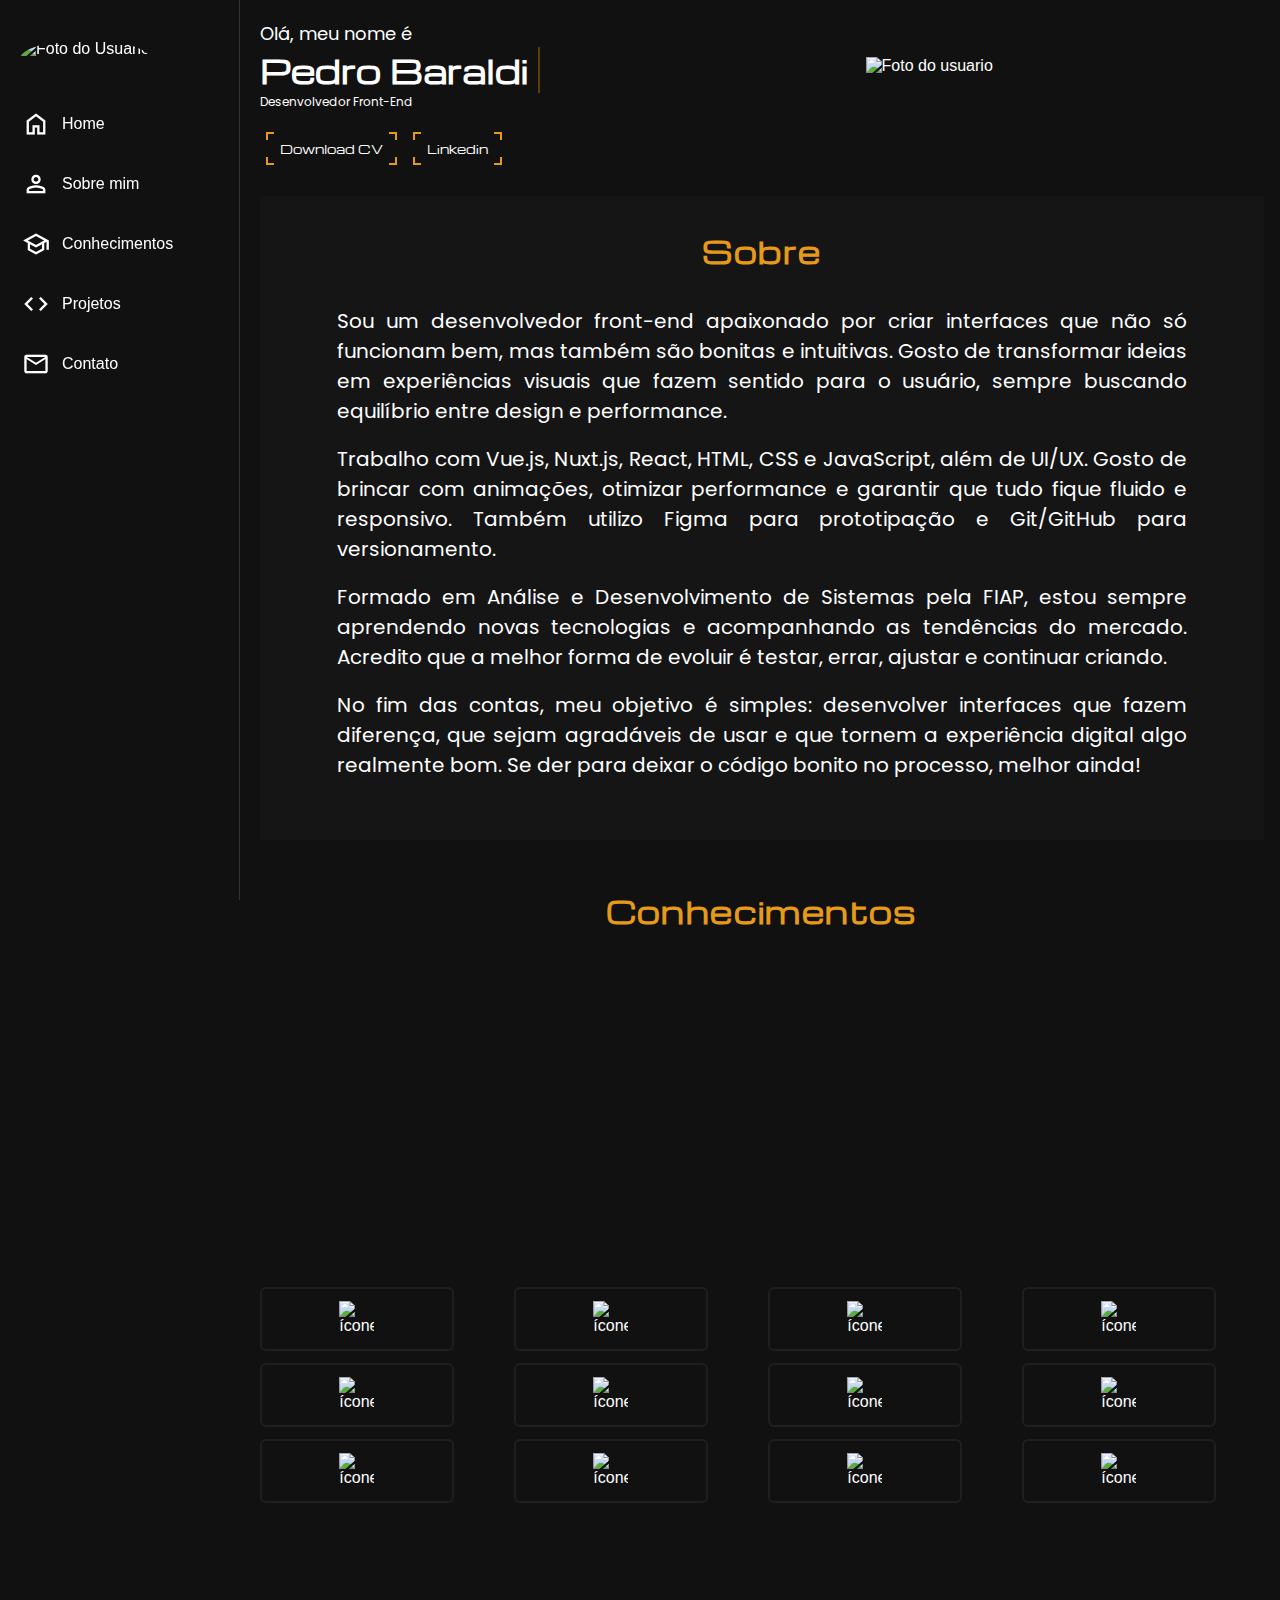
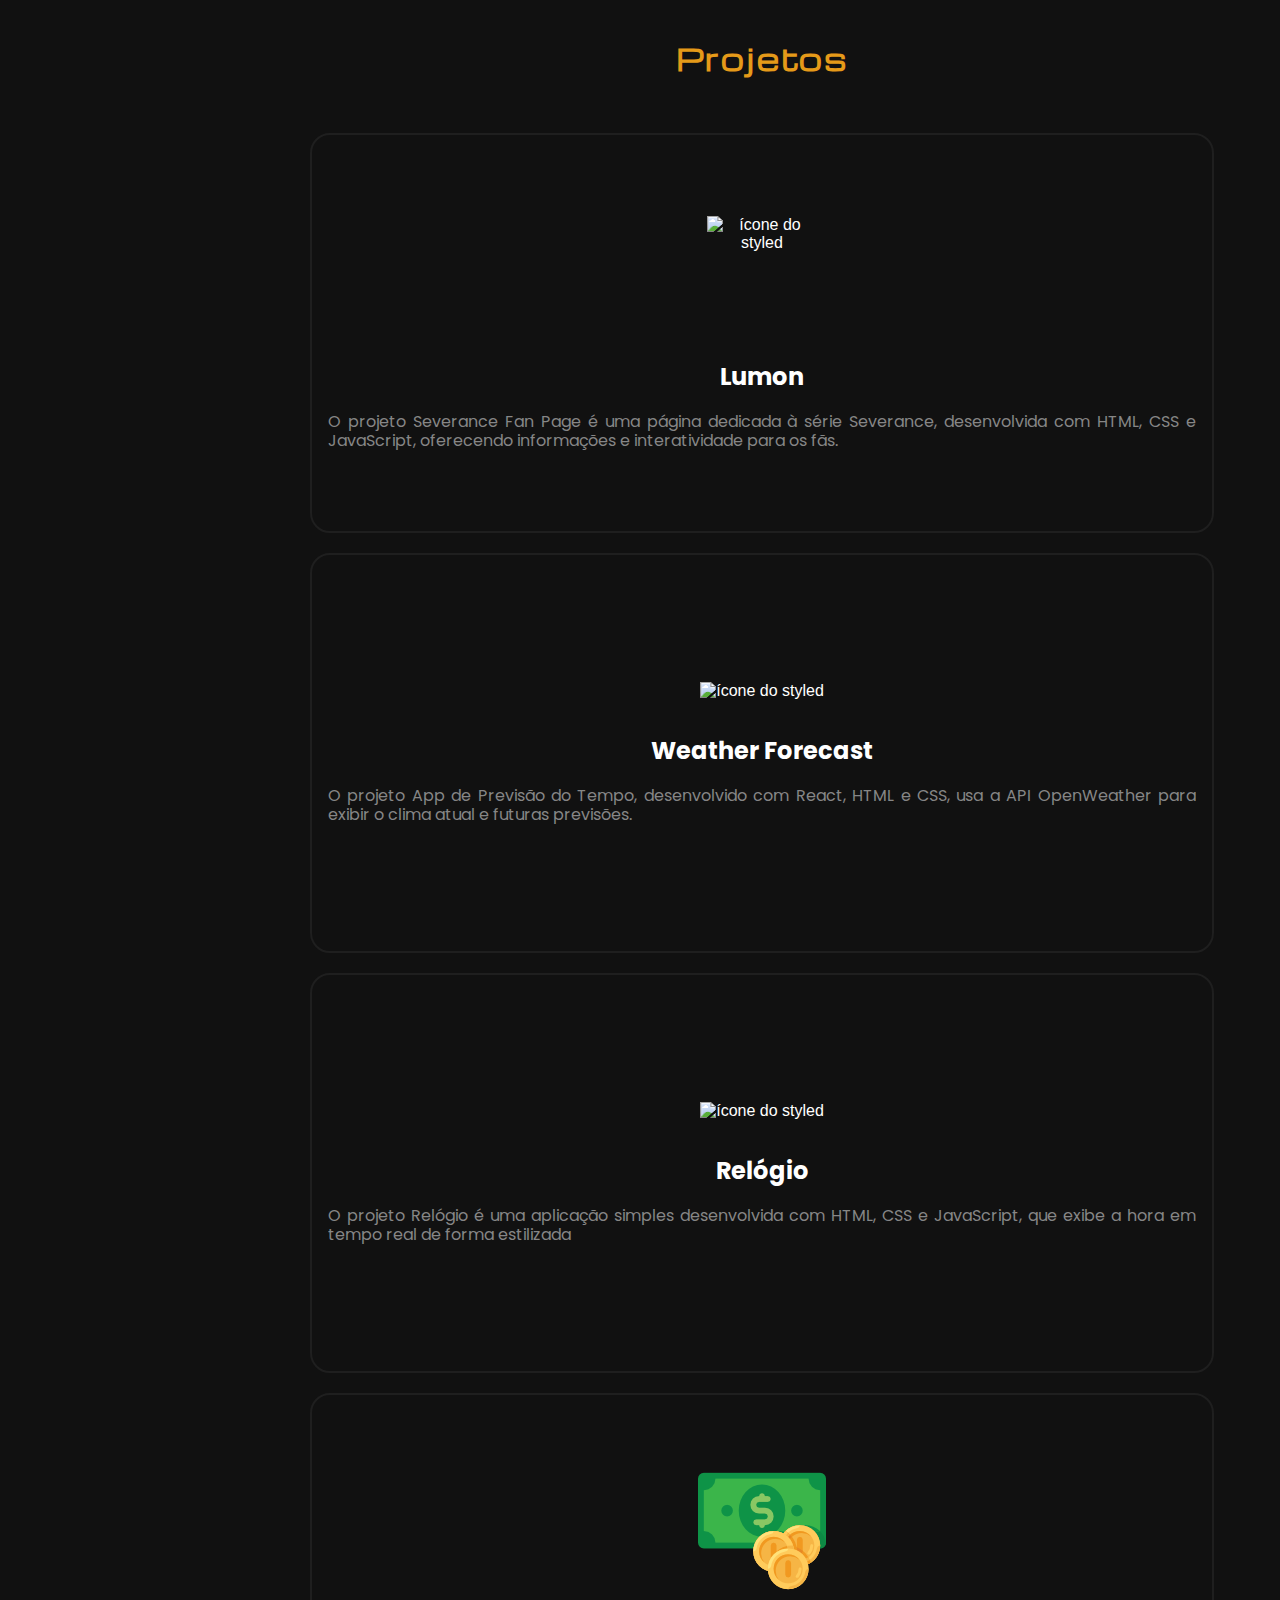
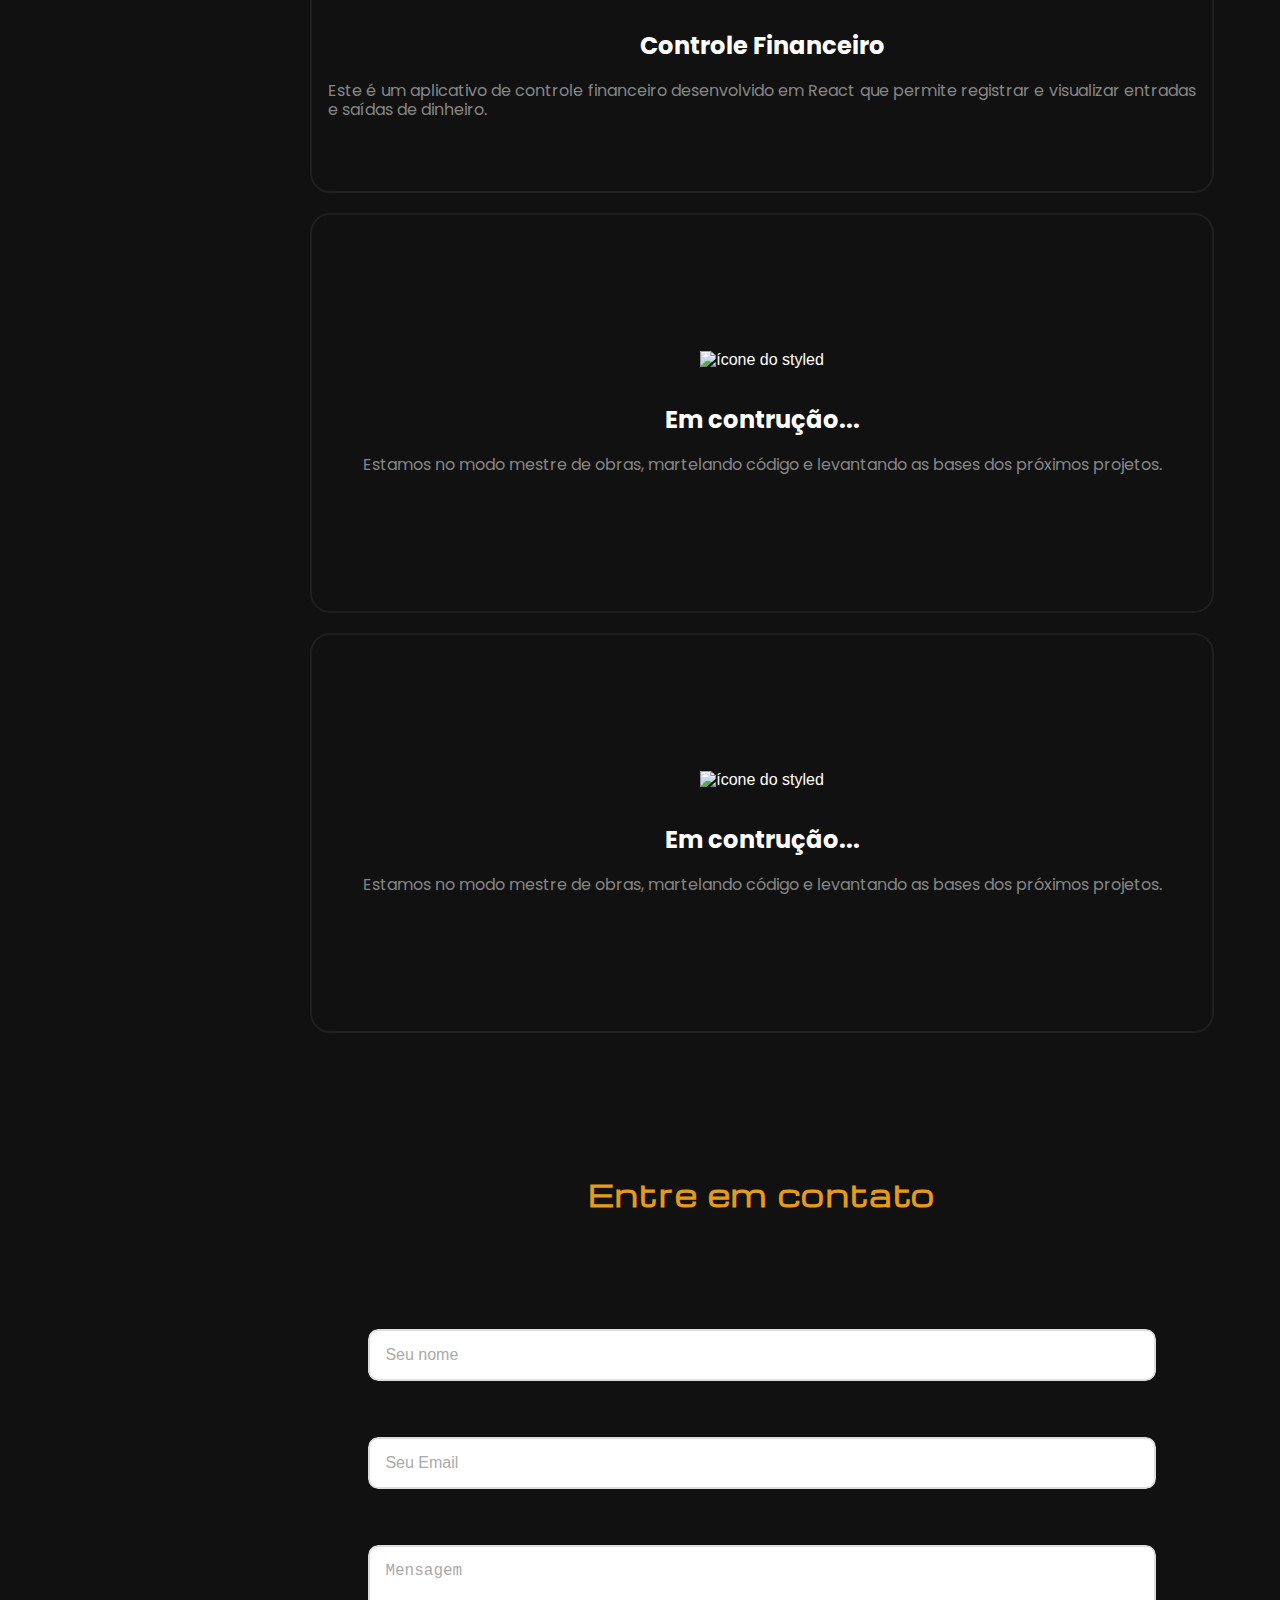
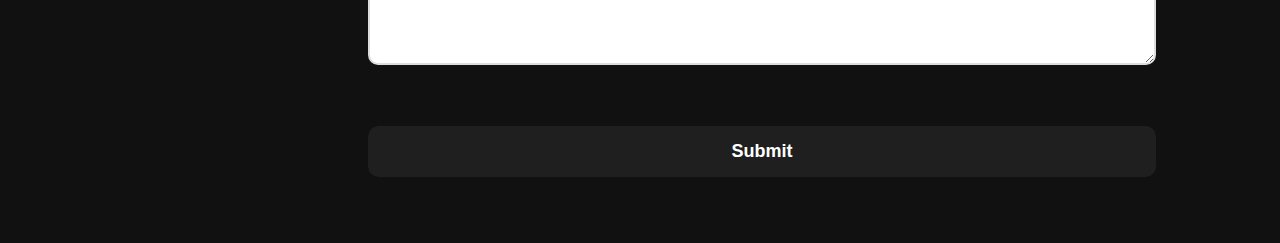
==== commit ee1cec7e: "Add files via upload" ====
--- a/index.html
+++ b/index.html
@@ -263,7 +263,7 @@
                 com HTML, CSS e JavaScript, oferecendo informações e interatividade para os fãs.</p>
             </div>
             <button class="card-button"
-              onclick="window.location.href='https://github.com/pedrobaraldi/SeveranceSite'">Visualizar</button>
+              onclick="window.location.href='https://github.com/pedrobaraldi/Fan-Page'">Visualizar</button>
           </div>
           <div class="card-projects">
             <div class="card-details">
